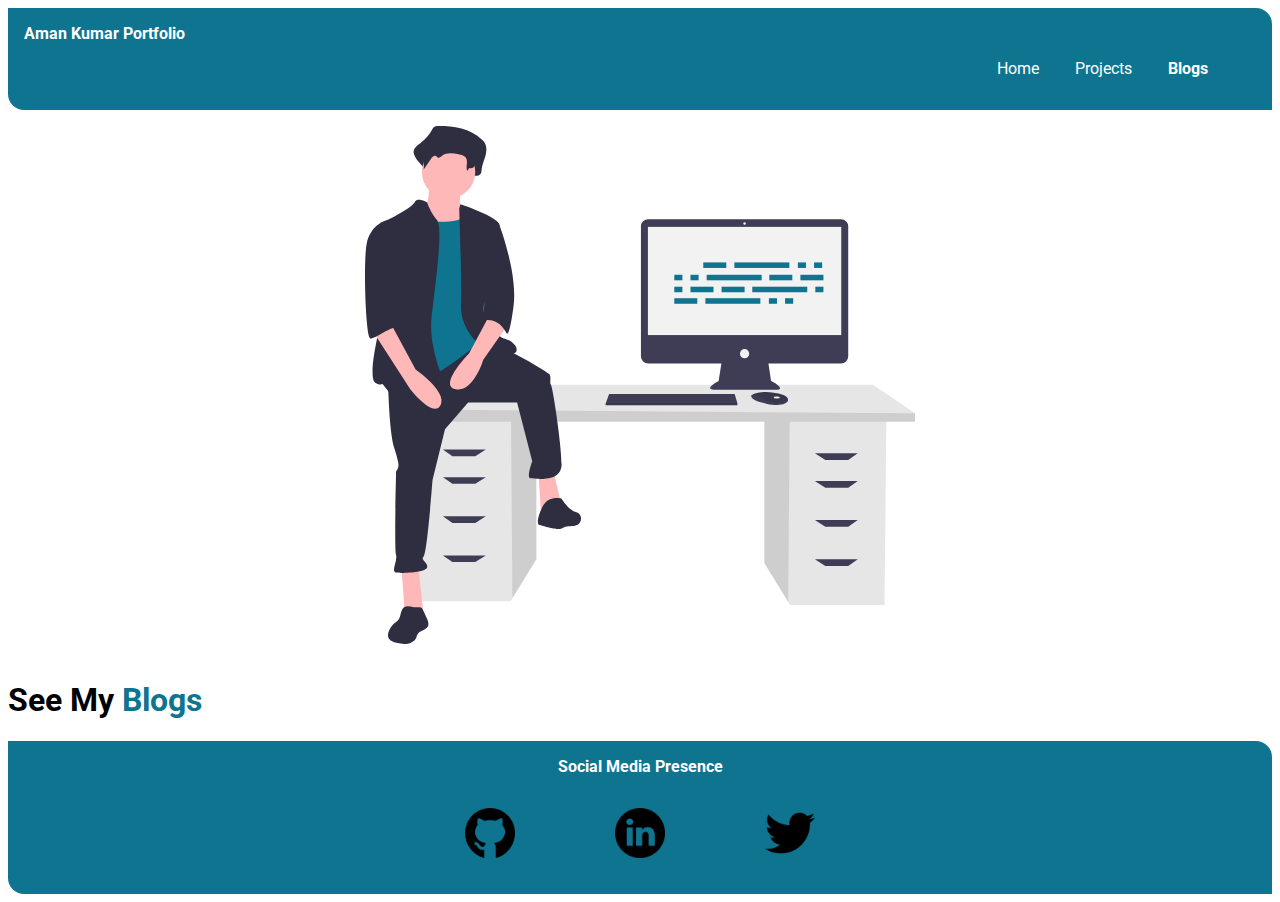
==== blogs.html @ 070b5c9a "docs : new project mk01" ====
<!DOCTYPE html>
<html lang="en">
<head>
    <meta charset="UTF-8">
    <meta http-equiv="X-UA-Compatible" content="IE=edge">
    <meta name="viewport" content="width=device-width, initial-scale=1.0">
    <title>Blogs | Aman Kumar</title>
    <link rel="stylesheet" href="style.css">
</head>
<body>
    <header>
        <div class="top-nav-bar">
            <nav>
                <div class="brand">Aman Kumar Portfolio</div>
                <ul>
                    <li><a href="/">Home</a></li>
                    <li><a href="/projects.html">Projects</a></li>
                    <li><a href="/blogs.html"><strong>Blogs</strong></a></li>
                </ul>
            </nav>
        </div>
    </header>
    <main>
        <div class="img1">
            <img src="/img/blog.svg" alt="error">
        </div>
        <h1>
            See My <span class="bold">Blogs</span>
        </h1>
    </main>
    <footer>
        <div class="bottom-nav-bar">
            <nav>
                <div class="brand2">Social Media Presence</div>
                <ul>
                    <li><img src="/img/github.png" alt="GitHub"></li>
                    <li><img src="/img/linkedin.png" alt="LinkedIn"></li>
                    <li><img src="/img/twitter.png" alt="Twitter"></li>
                </ul>
            </nav>
        </div>
    </footer>
</body>
</html>
---- style.css ----
@import url('https://fonts.googleapis.com/css2?family=Roboto&display=swap');
:root{
    --primary--:#0E7490;
}
body{
    /* color: white; */
    font-family: 'Roboto', sans-serif;
}
.top-nav-bar nav{
    background-color: var(--primary--);
    color: white;
    padding: 1rem;
    border-bottom-left-radius: 1rem;
    border-top-right-radius: 1rem;
}
.brand{
    font-weight: bold;
}
.top-nav-bar nav ul{
    list-style: none;
    text-align: right;
    padding-right: 2rem; 
}
.top-nav-bar nav ul li{
    display: inline-block;
}
.top-nav-bar nav ul li a{
    text-decoration: none;
    margin: 0rem 1rem;
    color: white;
    /* margin-bottom: 1rem; */
}
.img1 img{
    max-width: 550px;
    display: block;
    margin: auto;
    padding: 1rem 0;
    /* align-items: center; */
}
.img1 h1{
    text-align: center;
}
.bold{
    color: var(--primary--);
}
.container1{
    text-align: center;
    display: block;
    margin: auto;
    padding: 3rem 0;
    background-color: antiquewhite;
    width: 50vw;
}
.link1{
    
}
.container2{
    display: block;
    margin: auto;
    text-align: center;
    padding: 3rem 0;
    width: 50vw;
}

.bottom-nav-bar nav{
    background-color: var(--primary--);
    color: white;
    text-align: center;
    padding: 1rem;
    border-bottom-left-radius: 1rem;
    border-top-right-radius: 1rem;
}
.brand2{
    font-weight: bold;
    text-align: center;
    padding-bottom: 1rem;

}
.bottom-nav-bar nav ul{
    list-style: none;
    /* padding-right: 2rem;  */
}
.bottom-nav-bar nav ul li{
    display: inline-block;
}
.bottom-nav-bar nav ul li img{
    width: 50px;
    margin: 0rem 3rem;
}
footer ul{
    padding-inline-start: 0px;
}
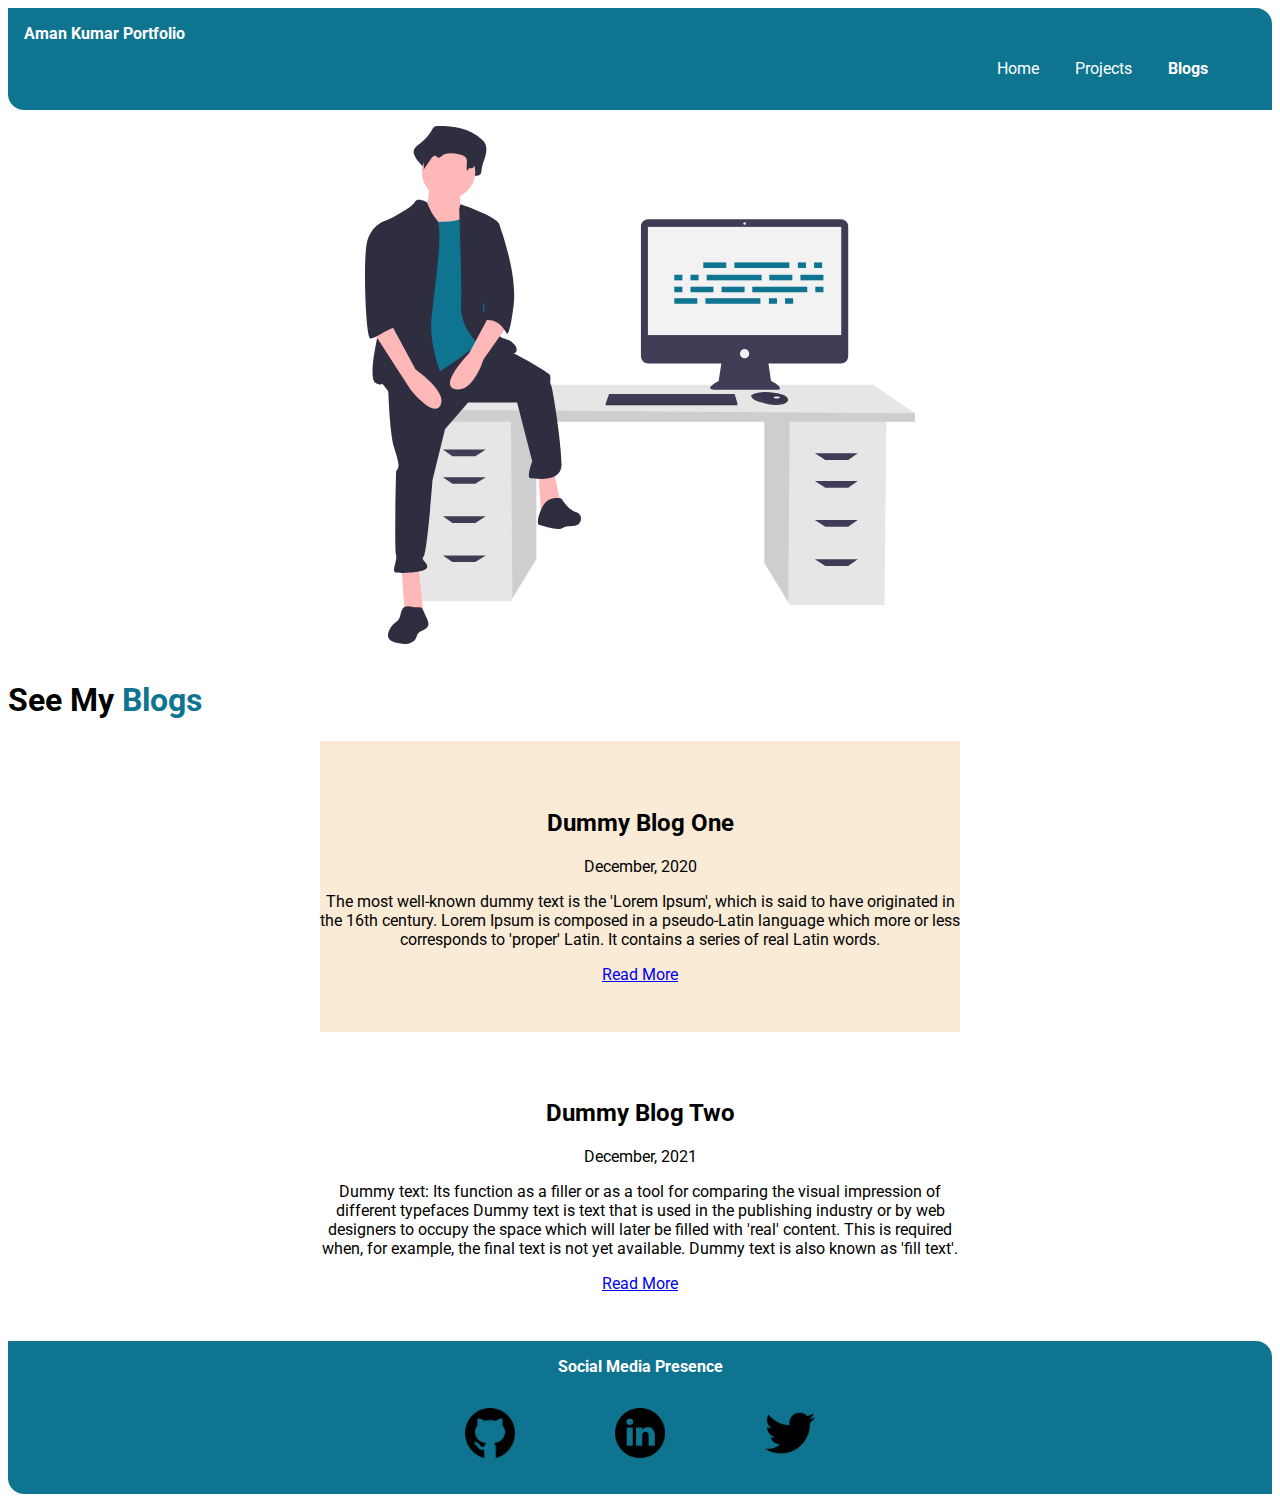
==== commit bffa33e4: "update : project & blogs" ====
--- a/blogs.html
+++ b/blogs.html
@@ -27,15 +27,38 @@
         <h1>
             See My <span class="bold">Blogs</span>
         </h1>
+
+        <div class="container1">
+            <h2>
+                Dummy Blog One
+            </h2>
+            <p>December, 2020</p>
+            <p>The most well-known dummy text is the 'Lorem Ipsum', which is said to have originated in the 16th century. Lorem Ipsum is composed in a pseudo-Latin language which more or less corresponds to 'proper' Latin. It contains a series of real Latin words.</p>
+            <div class="link1">
+                <a href="/blogs.html">Read More</a>
+            </div>
+        </div>
+        <div class="container2">
+            <h2>
+                Dummy Blog Two
+            </h2>
+            <p>December, 2021</p>
+            <p>Dummy text: Its function as a filler or as a tool for comparing the visual impression of different typefaces Dummy text is text that is used in the publishing industry or by web designers to occupy the space which will later be filled with 'real' content. This is required when, for example, the final text is not yet available. Dummy text is also known as 'fill text'.</p>
+            <div class="link2">
+                <a href="/blogs.html">Read More</a>
+            </div>
+        </div>
+
     </main>
     <footer>
         <div class="bottom-nav-bar">
             <nav>
                 <div class="brand2">Social Media Presence</div>
                 <ul>
-                    <li><img src="/img/github.png" alt="GitHub"></li>
-                    <li><img src="/img/linkedin.png" alt="LinkedIn"></li>
-                    <li><img src="/img/twitter.png" alt="Twitter"></li>
+                    <li><a href="https://github.com/Phoenix2868" target="_bl
+                        "><img src="/img/github.png" alt="GitHub"></a></li>
+                    <li><a href="/" target="_blank"><img src="/img/linkedin.png" alt="LinkedIn"></a></li>
+                    <li><a href="/" target="_blank"><img src="/img/twitter.png" alt="Twitter"></a></li>
                 </ul>
             </nav>
         </div>
